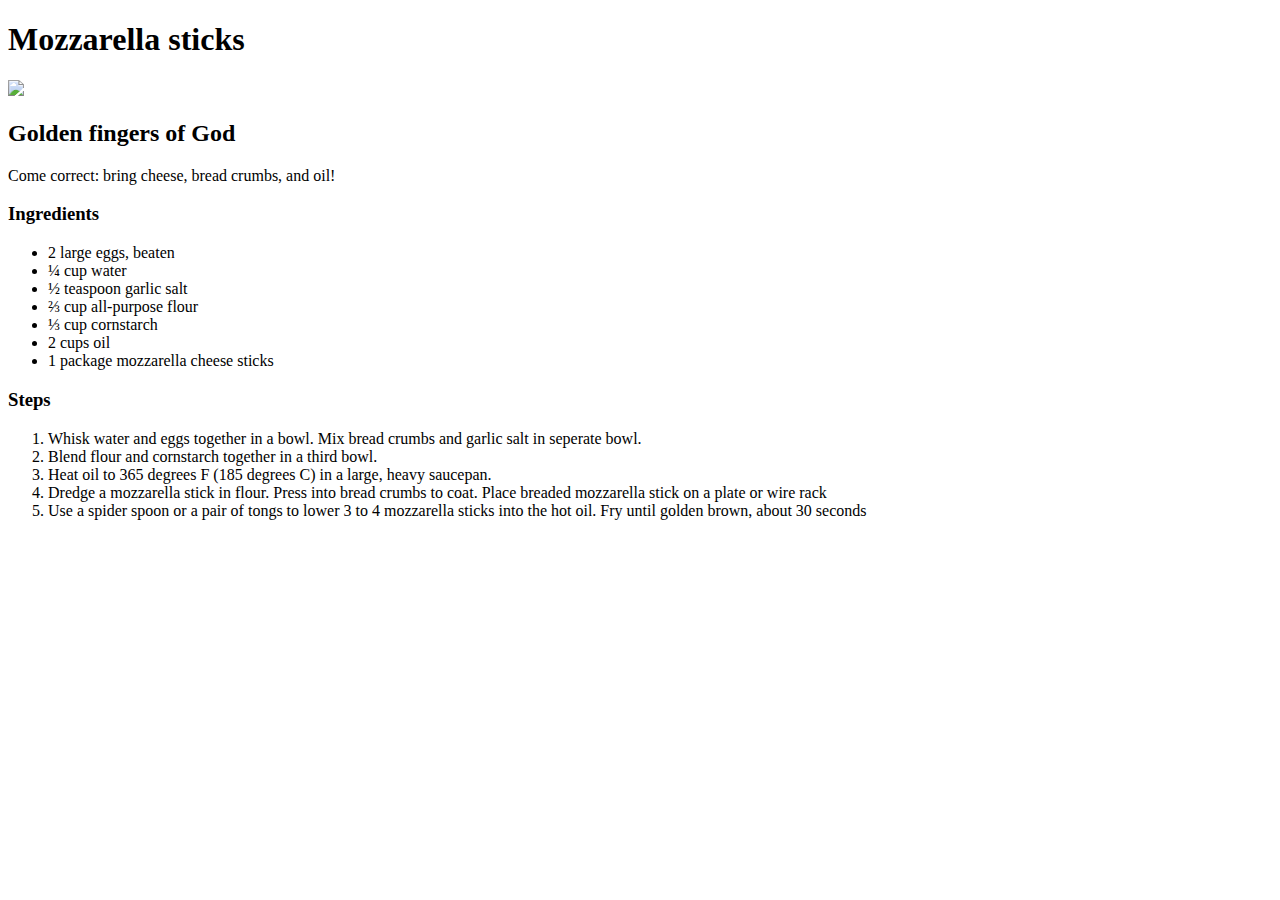
==== recipes/cheesy-taco-burgers.html @ 419c92c9 "fix titles of webpages" ====
<!DOCTYPE html>
<html lang="en">
<head>
    <meta charset="UTF-8">
    <meta name="viewport" content="width=device-width, initial-scale=1.0">
    <title>Document</title>
</head>
<body>
    <h1>Mozzarella sticks</h1>

    <img src="https://www.allrecipes.com/thmb/ZiFhHliWVbS_T9hhw-Fc3GLJVNU=/0x512/filters:no_upscale():max_bytes(150000):strip_icc():format(webp)/23596-fried-mozzarella-cheese-sticks-DDMFS-4x3-842a0eaebf6b435a8d3a8b04325e13eb.jpg" width="250">
    <h2>Golden fingers of God</h2>

    <p>Come correct: bring cheese, bread crumbs, and oil!</p>

    <h3>Ingredients</h3>

    <ul>
        <li>2 large eggs, beaten</li>
        <li>¼ cup water</li>
        <li>½ teaspoon garlic salt</li>
        <li>⅔ cup all-purpose flour</li>
        <li>⅓ cup cornstarch</li>
        <li>2 cups oil</li>
        <li>1 package mozzarella cheese sticks</li>
    </ul>

    <h3>Steps</h3>

    <ol>
        <li>Whisk water and eggs together in a bowl. Mix bread crumbs and garlic salt in seperate bowl.</li>
        <li>Blend flour and cornstarch together in a third bowl.</li>
        <li>Heat oil to 365 degrees F (185 degrees C) in a large, heavy saucepan.</li>
        <li>Dredge a mozzarella stick in flour. Press into bread crumbs to coat. Place breaded mozzarella stick on a plate or wire rack</li>
        <li>Use a spider spoon or a pair of tongs to lower 3 to 4 mozzarella sticks into the hot oil. Fry until golden brown, about 30 seconds</li>
    </ol>
    
</body>
</html>
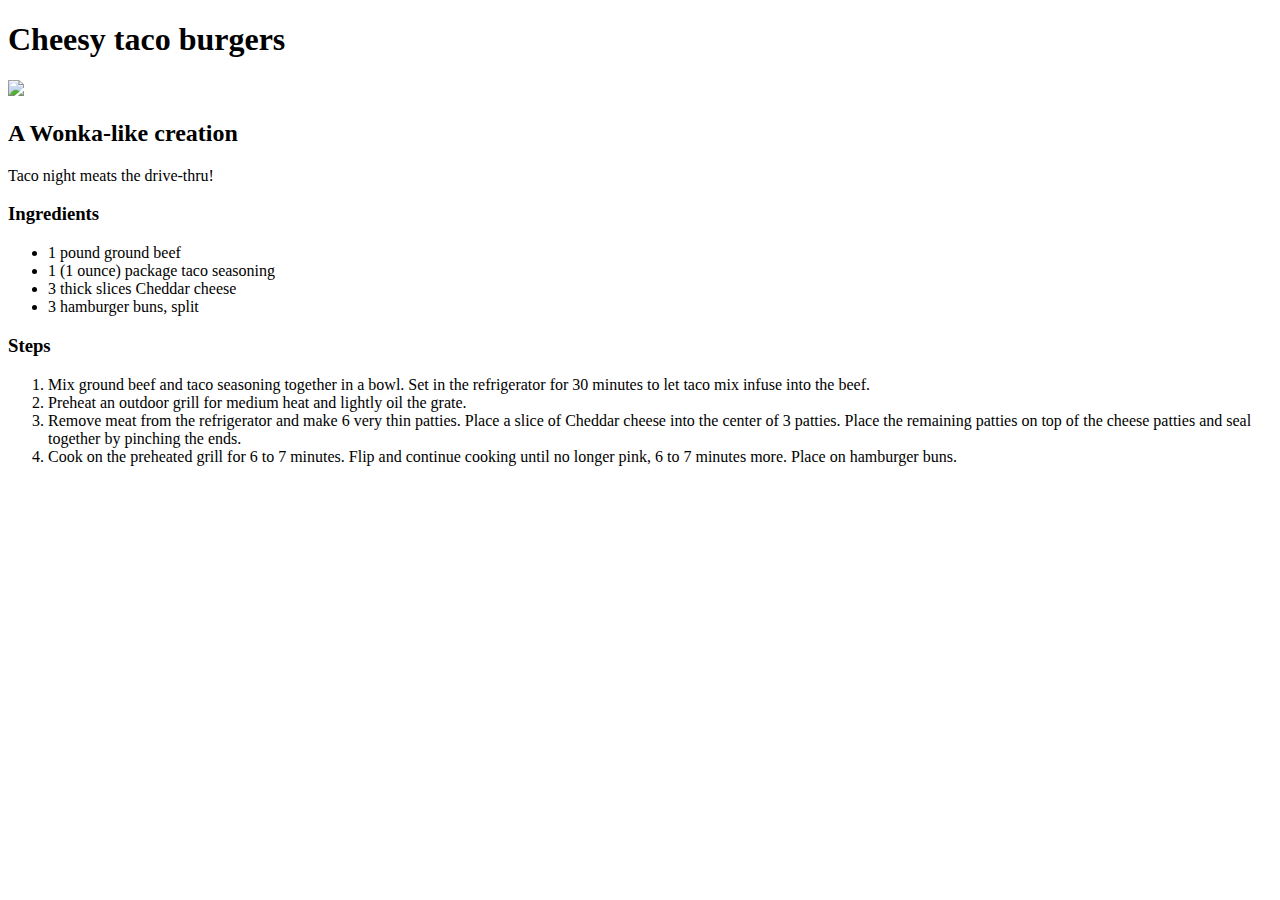
==== commit f6cd3af8: "complete cheesy-taco-burger webpage" ====
--- a/recipes/cheesy-taco-burgers.html
+++ b/recipes/cheesy-taco-burgers.html
@@ -3,36 +3,32 @@
 <head>
     <meta charset="UTF-8">
     <meta name="viewport" content="width=device-width, initial-scale=1.0">
-    <title>Document</title>
+    <title>Cheesy taco burgers</title>
 </head>
 <body>
-    <h1>Mozzarella sticks</h1>
+    <h1>Cheesy taco burgers</h1>
 
-    <img src="https://www.allrecipes.com/thmb/ZiFhHliWVbS_T9hhw-Fc3GLJVNU=/0x512/filters:no_upscale():max_bytes(150000):strip_icc():format(webp)/23596-fried-mozzarella-cheese-sticks-DDMFS-4x3-842a0eaebf6b435a8d3a8b04325e13eb.jpg" width="250">
-    <h2>Golden fingers of God</h2>
+    <img src="https://www.allrecipes.com/thmb/WkO1yOuYS9AG5HpIG_iY1U4AubE=/750x0/filters:no_upscale():max_bytes(150000):strip_icc():format(webp)/7913764-302e7457f8ef473da0cf63eeaaa7d07a.jpg" width="250">
+    <h2>A Wonka-like creation</h2>
 
-    <p>Come correct: bring cheese, bread crumbs, and oil!</p>
+    <p>Taco night meats the drive-thru!</p>
 
     <h3>Ingredients</h3>
 
     <ul>
-        <li>2 large eggs, beaten</li>
-        <li>¼ cup water</li>
-        <li>½ teaspoon garlic salt</li>
-        <li>⅔ cup all-purpose flour</li>
-        <li>⅓ cup cornstarch</li>
-        <li>2 cups oil</li>
-        <li>1 package mozzarella cheese sticks</li>
+        <li>1 pound ground beef</li>
+        <li>1 (1 ounce) package taco seasoning</li>
+        <li>3 thick slices Cheddar cheese</li>
+        <li>3 hamburger buns, split</li>
     </ul>
 
     <h3>Steps</h3>
 
     <ol>
-        <li>Whisk water and eggs together in a bowl. Mix bread crumbs and garlic salt in seperate bowl.</li>
-        <li>Blend flour and cornstarch together in a third bowl.</li>
-        <li>Heat oil to 365 degrees F (185 degrees C) in a large, heavy saucepan.</li>
-        <li>Dredge a mozzarella stick in flour. Press into bread crumbs to coat. Place breaded mozzarella stick on a plate or wire rack</li>
-        <li>Use a spider spoon or a pair of tongs to lower 3 to 4 mozzarella sticks into the hot oil. Fry until golden brown, about 30 seconds</li>
+        <li>Mix ground beef and taco seasoning together in a bowl. Set in the refrigerator for 30 minutes to let taco mix infuse into the beef.</li>
+        <li>Preheat an outdoor grill for medium heat and lightly oil the grate.</li>
+        <li>Remove meat from the refrigerator and make 6 very thin patties. Place a slice of Cheddar cheese into the center of 3 patties. Place the remaining patties on top of the cheese patties and seal together by pinching the ends.</li>
+        <li>Cook on the preheated grill for 6 to 7 minutes. Flip and continue cooking until no longer pink, 6 to 7 minutes more. Place on hamburger buns.</li>
     </ol>
     
 </body>
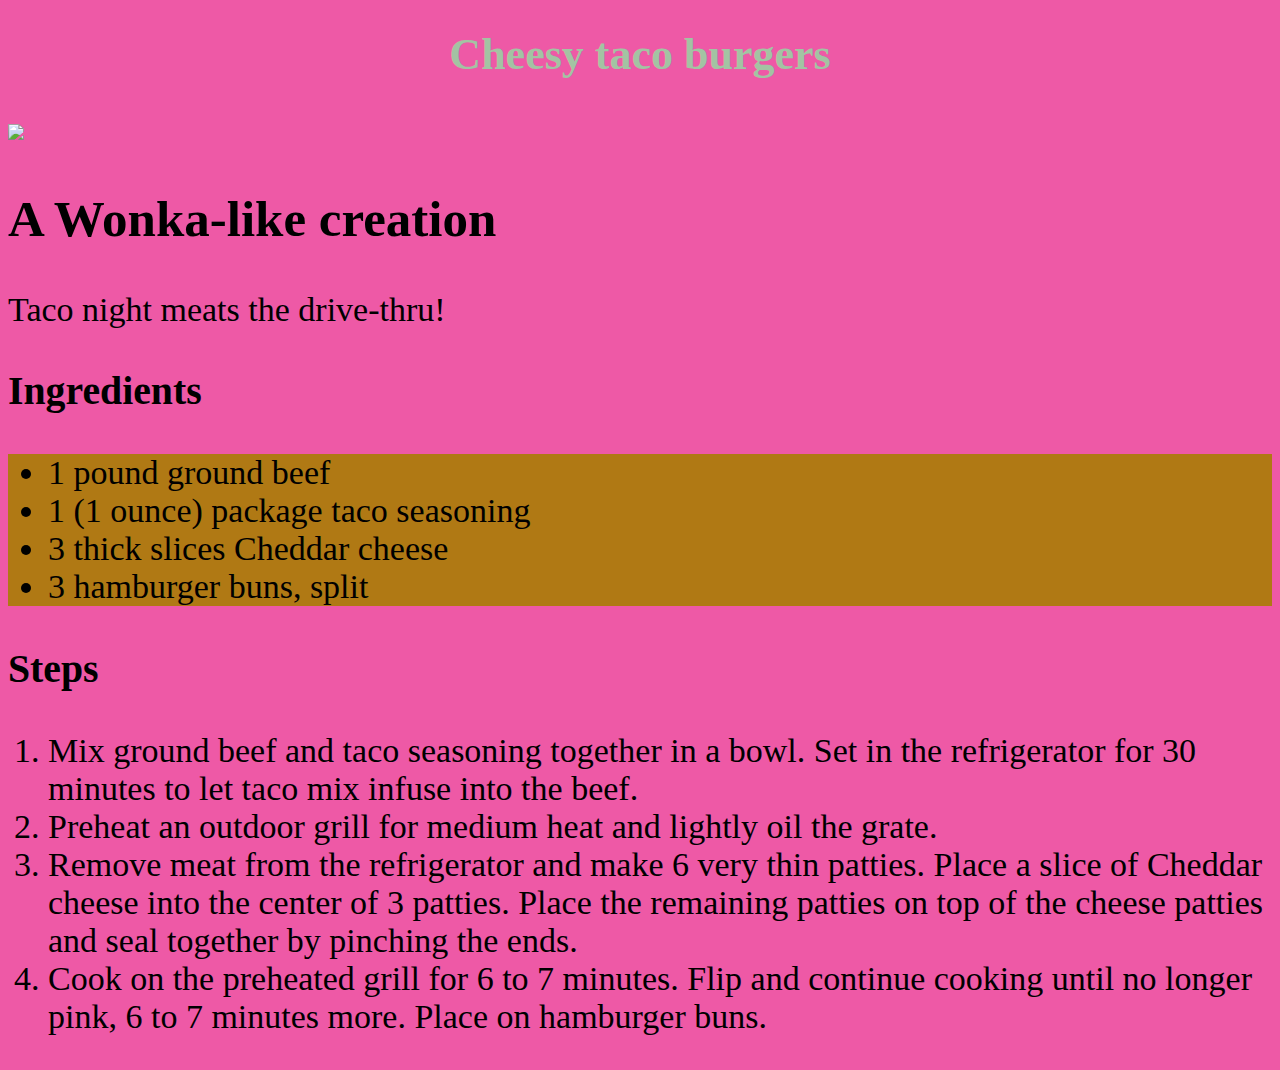
==== commit 7906dcd1: "link recipes html to css file" ====
--- a/recipes/cheesy-taco-burgers.html
+++ b/recipes/cheesy-taco-burgers.html
@@ -4,6 +4,7 @@
     <meta charset="UTF-8">
     <meta name="viewport" content="width=device-width, initial-scale=1.0">
     <title>Cheesy taco burgers</title>
+    <link rel="stylesheet" href="../style.css">
 </head>
 <body>
     <h1>Cheesy taco burgers</h1>
--- a/style.css
+++ b/style.css
@@ -0,0 +1,28 @@
+body {
+    font-family: "Times New Roman", Serif;
+    font-size: 34px;
+    background-color: rgb(238, 89, 166)
+}
+
+h1 {
+    text-align: center;
+    font-weight: 800;
+    font-size: 44px;
+    color: rgb(163, 195, 163);
+}
+
+ul .pizza {
+    background-color: #ffffff;
+}
+
+ul .burger {
+    background-color: rgb(64, 26, 64)
+}
+
+ul {
+    background-color: rgb(176, 121, 20);
+}
+
+#pizza {
+    color: rgb(150, 122, 2);
+}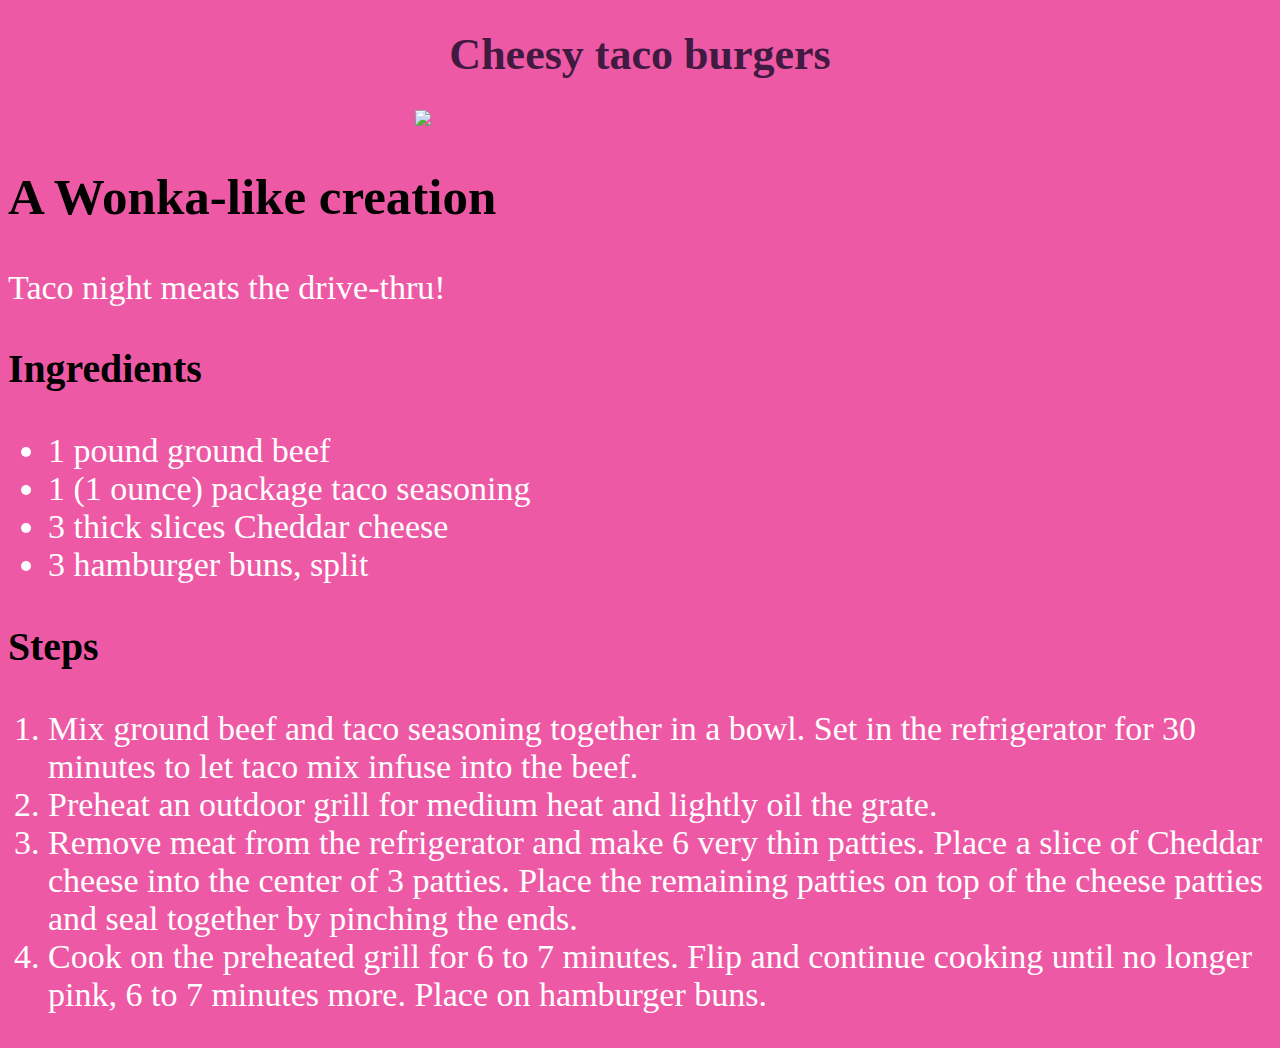
==== commit ee913383: "center img and color to id selectors" ====
--- a/recipes/cheesy-taco-burgers.html
+++ b/recipes/cheesy-taco-burgers.html
@@ -7,9 +7,9 @@
     <link rel="stylesheet" href="../style.css">
 </head>
 <body>
-    <h1>Cheesy taco burgers</h1>
+    <h1 id="burger">Cheesy taco burgers</h1>
 
-    <img src="https://www.allrecipes.com/thmb/WkO1yOuYS9AG5HpIG_iY1U4AubE=/750x0/filters:no_upscale():max_bytes(150000):strip_icc():format(webp)/7913764-302e7457f8ef473da0cf63eeaaa7d07a.jpg" width="250">
+    <img src="https://www.allrecipes.com/thmb/WkO1yOuYS9AG5HpIG_iY1U4AubE=/750x0/filters:no_upscale():max_bytes(150000):strip_icc():format(webp)/7913764-302e7457f8ef473da0cf63eeaaa7d07a.jpg">
     <h2>A Wonka-like creation</h2>
 
     <p>Taco night meats the drive-thru!</p>
--- a/style.css
+++ b/style.css
@@ -1,6 +1,7 @@
 body {
     font-family: "Times New Roman", Serif;
     font-size: 34px;
+    color: white;
     background-color: rgb(238, 89, 166)
 }
 
@@ -11,18 +12,27 @@
     color: rgb(163, 195, 163);
 }
 
-ul .pizza {
-    background-color: #ffffff;
+h2,
+h3 {
+    color: black;
 }
 
-ul .burger {
-    background-color: rgb(64, 26, 64)
+#sticks {
+    color: rgb(144, 222, 198)
 }
 
-ul {
-    background-color: rgb(176, 121, 20);
+#burger {
+    color: rgb(64, 26, 64)
 }
 
 #pizza {
     color: rgb(150, 122, 2);
+}
+
+img {
+    width: 450px;
+    height: auto;
+    display: block;
+    margin-left: auto;
+    margin-right: auto;
 }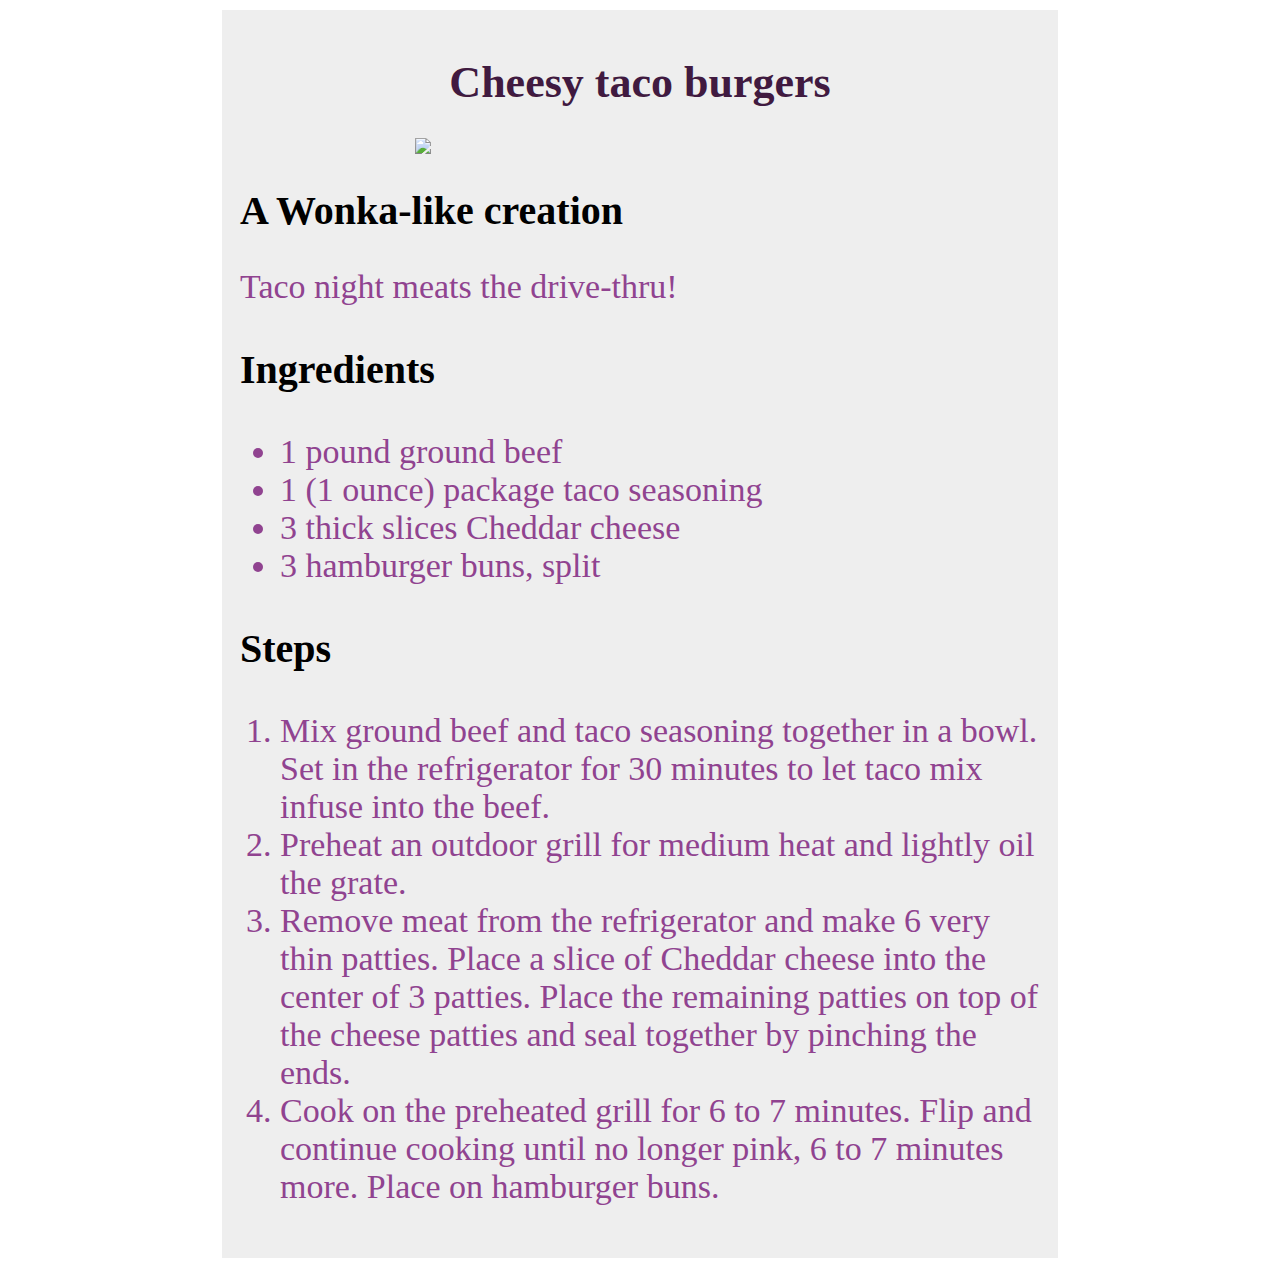
==== commit e8843874: "style page" ====
--- a/recipes/cheesy-taco-burgers.html
+++ b/recipes/cheesy-taco-burgers.html
@@ -7,30 +7,33 @@
     <link rel="stylesheet" href="../style.css">
 </head>
 <body>
-    <h1 id="burger">Cheesy taco burgers</h1>
+    <div class="recipe-block">
+    <div class="burger-font">    
+        <div class="burger-title"><h1 id="burger">Cheesy taco burgers</h1></div>
 
-    <img src="https://www.allrecipes.com/thmb/WkO1yOuYS9AG5HpIG_iY1U4AubE=/750x0/filters:no_upscale():max_bytes(150000):strip_icc():format(webp)/7913764-302e7457f8ef473da0cf63eeaaa7d07a.jpg">
-    <h2>A Wonka-like creation</h2>
+        <img src="https://www.allrecipes.com/thmb/WkO1yOuYS9AG5HpIG_iY1U4AubE=/750x0/filters:no_upscale():max_bytes(150000):strip_icc():format(webp)/7913764-302e7457f8ef473da0cf63eeaaa7d07a.jpg">
+        <h2>A Wonka-like creation</h2>
 
-    <p>Taco night meats the drive-thru!</p>
+        <p>Taco night meats the drive-thru!</p>
 
-    <h3>Ingredients</h3>
+        <h3>Ingredients</h3>
 
-    <ul>
-        <li>1 pound ground beef</li>
-        <li>1 (1 ounce) package taco seasoning</li>
-        <li>3 thick slices Cheddar cheese</li>
-        <li>3 hamburger buns, split</li>
-    </ul>
+        <ul>
+            <li>1 pound ground beef</li>
+            <li>1 (1 ounce) package taco seasoning</li>
+            <li>3 thick slices Cheddar cheese</li>
+            <li>3 hamburger buns, split</li>
+        </ul>
 
-    <h3>Steps</h3>
+        <h3>Steps</h3>
 
-    <ol>
-        <li>Mix ground beef and taco seasoning together in a bowl. Set in the refrigerator for 30 minutes to let taco mix infuse into the beef.</li>
-        <li>Preheat an outdoor grill for medium heat and lightly oil the grate.</li>
-        <li>Remove meat from the refrigerator and make 6 very thin patties. Place a slice of Cheddar cheese into the center of 3 patties. Place the remaining patties on top of the cheese patties and seal together by pinching the ends.</li>
-        <li>Cook on the preheated grill for 6 to 7 minutes. Flip and continue cooking until no longer pink, 6 to 7 minutes more. Place on hamburger buns.</li>
-    </ol>
-    
+        <ol>
+            <li>Mix ground beef and taco seasoning together in a bowl. Set in the refrigerator for 30 minutes to let taco mix infuse into the beef.</li>
+            <li>Preheat an outdoor grill for medium heat and lightly oil the grate.</li>
+            <li>Remove meat from the refrigerator and make 6 very thin patties. Place a slice of Cheddar cheese into the center of 3 patties. Place the remaining patties on top of the cheese patties and seal together by pinching the ends.</li>
+            <li>Cook on the preheated grill for 6 to 7 minutes. Flip and continue cooking until no longer pink, 6 to 7 minutes more. Place on hamburger buns.</li>
+        </ol>
+    </div>    
+    </div>
 </body>
 </html>--- a/style.css
+++ b/style.css
@@ -1,20 +1,34 @@
 body {
     font-family: "Times New Roman", Serif;
     font-size: 34px;
-    color: white;
-    background-color: rgb(238, 89, 166)
+    background-color: #ffffff;
+    margin: 10px; 
+}
+
+.block{
+    width: 400px;
+    background-color: #eee;
+    margin: 0 auto;
+    padding: 18px;
+}
+
+.title,
+.listy{
+    background-color: #979edb;
+    padding: 8px;
 }
 
 h1 {
     text-align: center;
     font-weight: 800;
     font-size: 44px;
-    color: rgb(163, 195, 163);
+    color: rgb(54, 60, 54);
 }
 
 h2,
 h3 {
     color: black;
+    font-size: 40px;
 }
 
 #sticks {
@@ -25,8 +39,51 @@
     color: rgb(64, 26, 64)
 }
 
+/* Pizza block */
+
+.recipe-block{
+    width: 800px;
+    background-color: #eee;
+    margin: 0 auto;
+    padding: 18px;
+}
+
+.pizza-title{
+    background-color: rgb(22, 2, 2);
+    width: 450px;
+    margin: 0 auto;
+}
+
+.pizza-text{
+    color: rgb(150,122, 2);
+}
+
 #pizza {
     color: rgb(150, 122, 2);
+}
+
+/* Pizza end */
+
+/* Mozzarella-sticks block */
+
+.sticks-title{
+    background-color: rgb(22, 2, 2);
+    width: 450px;
+    margin: 0 auto;
+}
+
+.sticks-font{
+    color: rgb(144, 222, 198)
+}
+
+/* Burger block */
+
+.burger-title{
+    color: rgb(144, 67, 144)
+}
+
+.burger-font{
+    color: rgb(144, 67, 144)
 }
 
 img {
